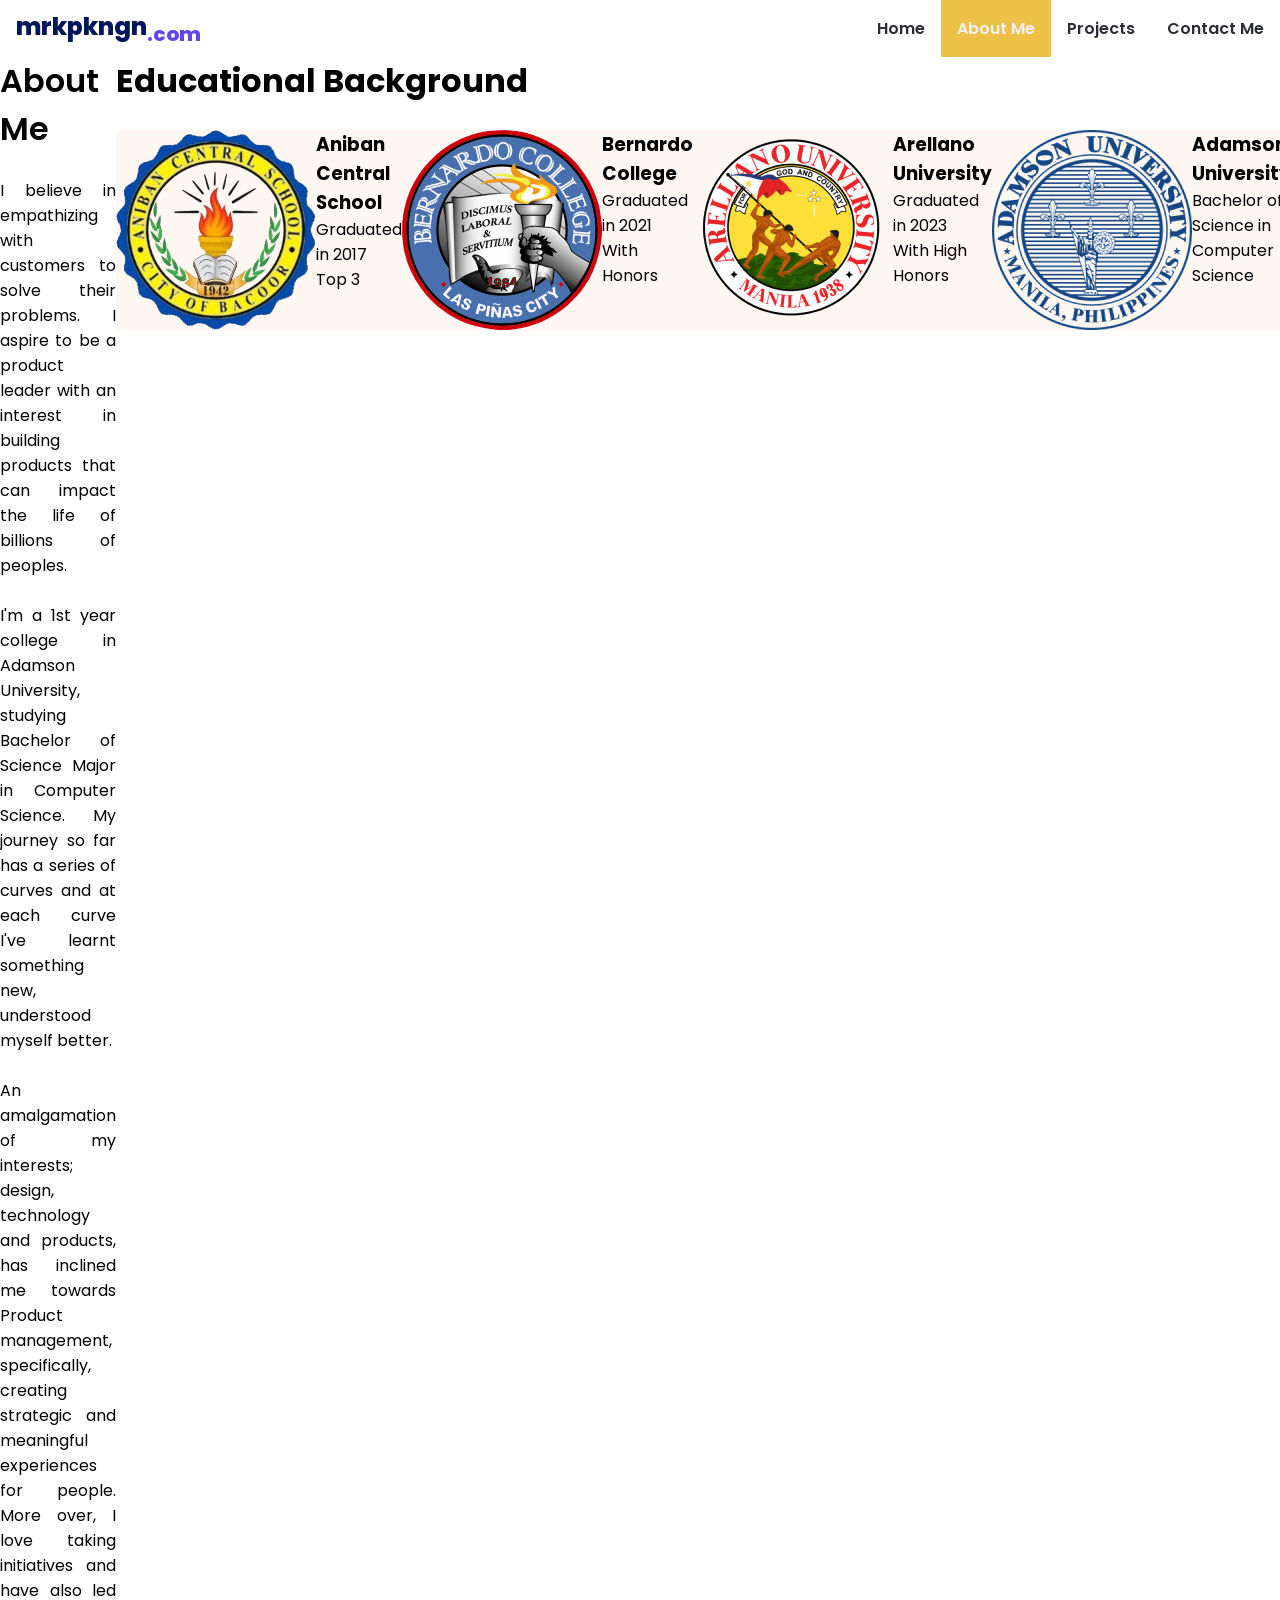
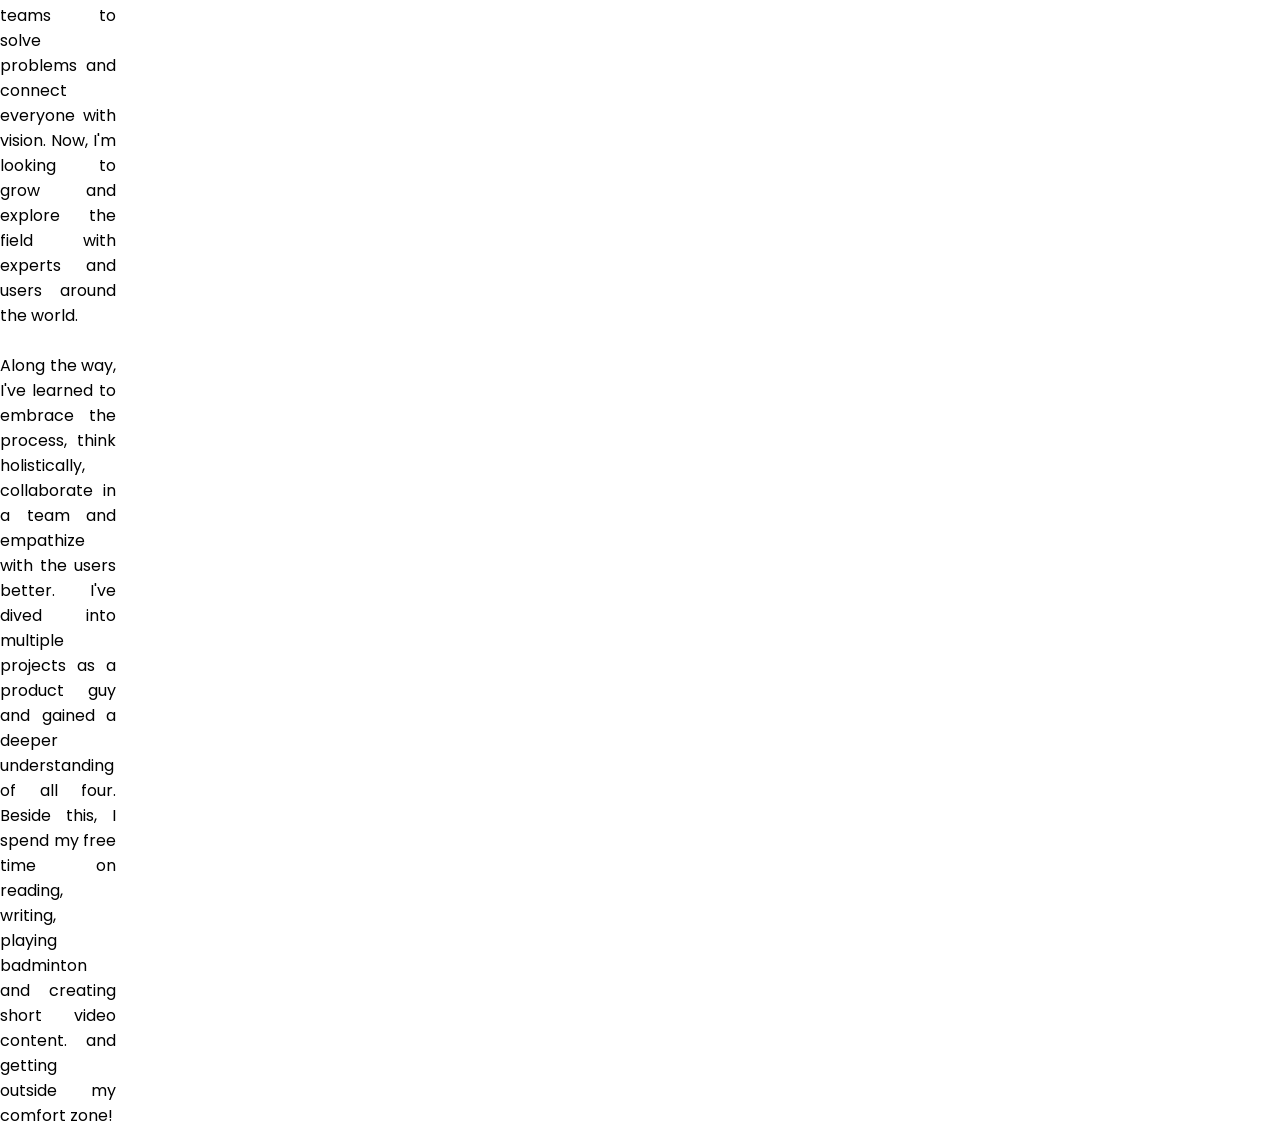
==== aboutme.html @ 1aa1a883 "Add files via upload" ====
<!DOCTYPE html>
<html lang="en">
<head>
    <meta charset="UTF-8">
    <meta name="viewport" content="width=device-width, initial-scale=1.0">
    <link rel="stylesheet" href="./css/aboutme.css">
    <link rel="preconnect" href="https://fonts.googleapis.com">
    <link rel="preconnect" href="https://fonts.gstatic.com" crossorigin>
    <link rel="preconnect" href="https://fonts.googleapis.com">
    <link rel="preconnect" href="https://fonts.gstatic.com" crossorigin>
    <link href="https://fonts.googleapis.com/css2?family=Poppins:wght@300;400;600;700&family=Work+Sans:wght@600&display=swap" rel="stylesheet">
    <link rel="stylesheet" href="https://cdnjs.cloudflare.com/ajax/libs/font-awesome/4.7.0/css/font-awesome.min.css">
    <link rel="stylesheet" href="./css/header.css">
    <script src="./js/header.js" defer></script>
    <title>Document</title>
</head>
<body>
    <nav class="navbar">
        <div class="brand-title">mrkpkngn<sub>.com</sub></div>
        <a href="#" class="toggle-button">
            <i class="fa fa-bars"></i>
        </a>
        <div class="navbar-links">
          <ul>
            <li><a href="./index.html">Home</a></li>
            <li class="active"><a href="./aboutme.html" class="active">About Me</a></li>
            <li><a href="#Projects">Projects</a></li>
            <li><a href="#ContactMe">Contact Me</a></li>
          </ul>
        </div>
    </nav>
      <div class="container">
        <div class="about">
            <h1>About Me</h1><br>
                <p> 
                    I believe in empathizing with customers to solve their problems. I aspire to be a product leader with an interest in building products that can impact the life of billions of peoples.<br><br>
                    I'm a 1st year college in Adamson University, studying Bachelor of Science Major in Computer Science. My journey so far has a series of curves and at each curve I've learnt something new, understood myself better.<br><br>
                    An amalgamation of my interests; design, technology and products, has inclined me towards Product management, specifically, creating strategic and meaningful experiences for people. More over, I love taking initiatives and have also led teams to solve problems and connect everyone with vision. Now, I'm looking to grow and explore the field with experts and users around the world.<br><br>
                    Along the way, I've learned to embrace the process, think holistically, collaborate in a team and empathize with the users better. I've dived into multiple projects as a product guy and gained a deeper understanding of all four. Beside this, I spend my free time on reading, writing, playing badminton  and creating short video content. and getting outside my comfort zone!
                    </p>
        </div>
        <div class="education">
            <h1>Educational Background</h1><br>
            <div class="education__container">
            <div class="school__container">
                <img src="./assets/aniban.png">
                <div class="education__text">
                    <h3>Aniban Central School</h3>
                    <p>Graduated in 2017<br>Top 3</p>
                </div>
            </div>
            <div class="school__container">
                <img src="./assets/bernardo.png">
                <div class="education__text">
                    <h3>Bernardo College</h3>
                    <p>Graduated in 2021 <br> With Honors</p>
                </div>
            </div>
            <div class="school__container">
                <img src="./assets/arellano.png">
                <div class="education__text">
                    <h3>Arellano University</h3>
                    <p>Graduated in 2023 <br> With High Honors</p>
                </div>
            </div>
            <div class="school__container">
                <img src="./assets/adamson.png">
                <div class="education__text">
                    <h3>Adamson University</h3>
                    <p>Bachelor of Science in Computer Science</p>
                </div>
            </div>
            </div>
        </div>
      </div>
</body>
</html>
---- css/aboutme.css ----
*{
    margin: 0;
    padding: 0;
    text-decoration: none;
    list-style: none;
    box-sizing: border-box;
    font-family: Poppins;
}

body{
    display: flex;
    flex-direction: column;
}

.container{
    display: flex;
}

.about{
    flex: 1;
}

.about p{
    text-align: justify;
}

.about h1{
    font-weight: 600;
}

.education__container{
    display: flex;
}

.school__container{
    flex: 1;
    display: flex;
    background-color: #FFF8F2;
    align-content: center;
}

.school__text{
    align-self: center;
}


@media (max-width: 768px) {
    .container{
        width: 100%;
        height: 100vh;
        flex-direction: column;
    }

    .about{
        flex: 1;
        margin: 10vw;
    }

    .education{
        flex: 1;
        margin: 0 10vw;
    }

    .education__container{
        flex-direction: column;
        gap: 3vw;
    }

    .school__container{
        border-radius: 3vw;
        gap: 5vw;
        padding: 2vw;
    }

    .school__container img{
        width: 15vw;
    }
    
    .school__container h3{
        font-size: 4vw;
    }

    .school__container p{
        font-size: 3vw;
    }
}
---- css/header.css ----
.navbar {
    flex: 1;
    display: flex;
    position: relative;
    justify-content: space-between;
    align-items: center;
}

.brand-title {
    font-size: 1.5rem;
    margin: .5rem;
    margin-left: 1rem;
    font-weight: 800;
    color: #001858;
}

.brand-title sub{
    color: #6246EA;
}

.navbar-links {
    height: 100%;
}

.navbar-links ul {
    display: flex;
    margin: 0;
    padding: 0;
}

.navbar-links li {
    list-style: none;
}

.navbar-links li a {
    display: block;
    text-decoration: none;
    color: #2B2C34;
    padding: 1rem;
    font-weight: 600;
}

.navbar-links li.active{
    background-color: #edc048;
    color: #F3F2FF;
}

.navbar-links a.active{
    background-color: #edc048;
    color: #F3F2FF;
}

.navbar-links li:hover {
    background-color: rgb(255,242,197);
    transition: 0.3s;
}

.toggle-button {
    position: absolute;
    top: .75rem;
    right: 1rem;
    display: none;
    flex-direction: column;
    justify-content: space-between;
    font-size: 2rem;
    color: #2B2C34;
}

.toggle-button .bar {
    height: 3px;
    width: 100%;
    background-color: #2B2C34;
    border-radius: 10px;
}

@media (max-width: 768px) {
    .navbar {
        flex-direction: column;
        align-items: flex-start;
    }

    .toggle-button {
        display: flex;
    }

    .navbar-links {
        display: none;
        width: 100%;
    }

    .navbar-links ul {
        width: 100%;
        flex-direction: column;
    }

    .navbar-links ul li {
        text-align: center;
    }

    .navbar-links ul li a {
        padding: .5rem 1rem;
    }

    .navbar-links.active {
        display: flex;
    }
}
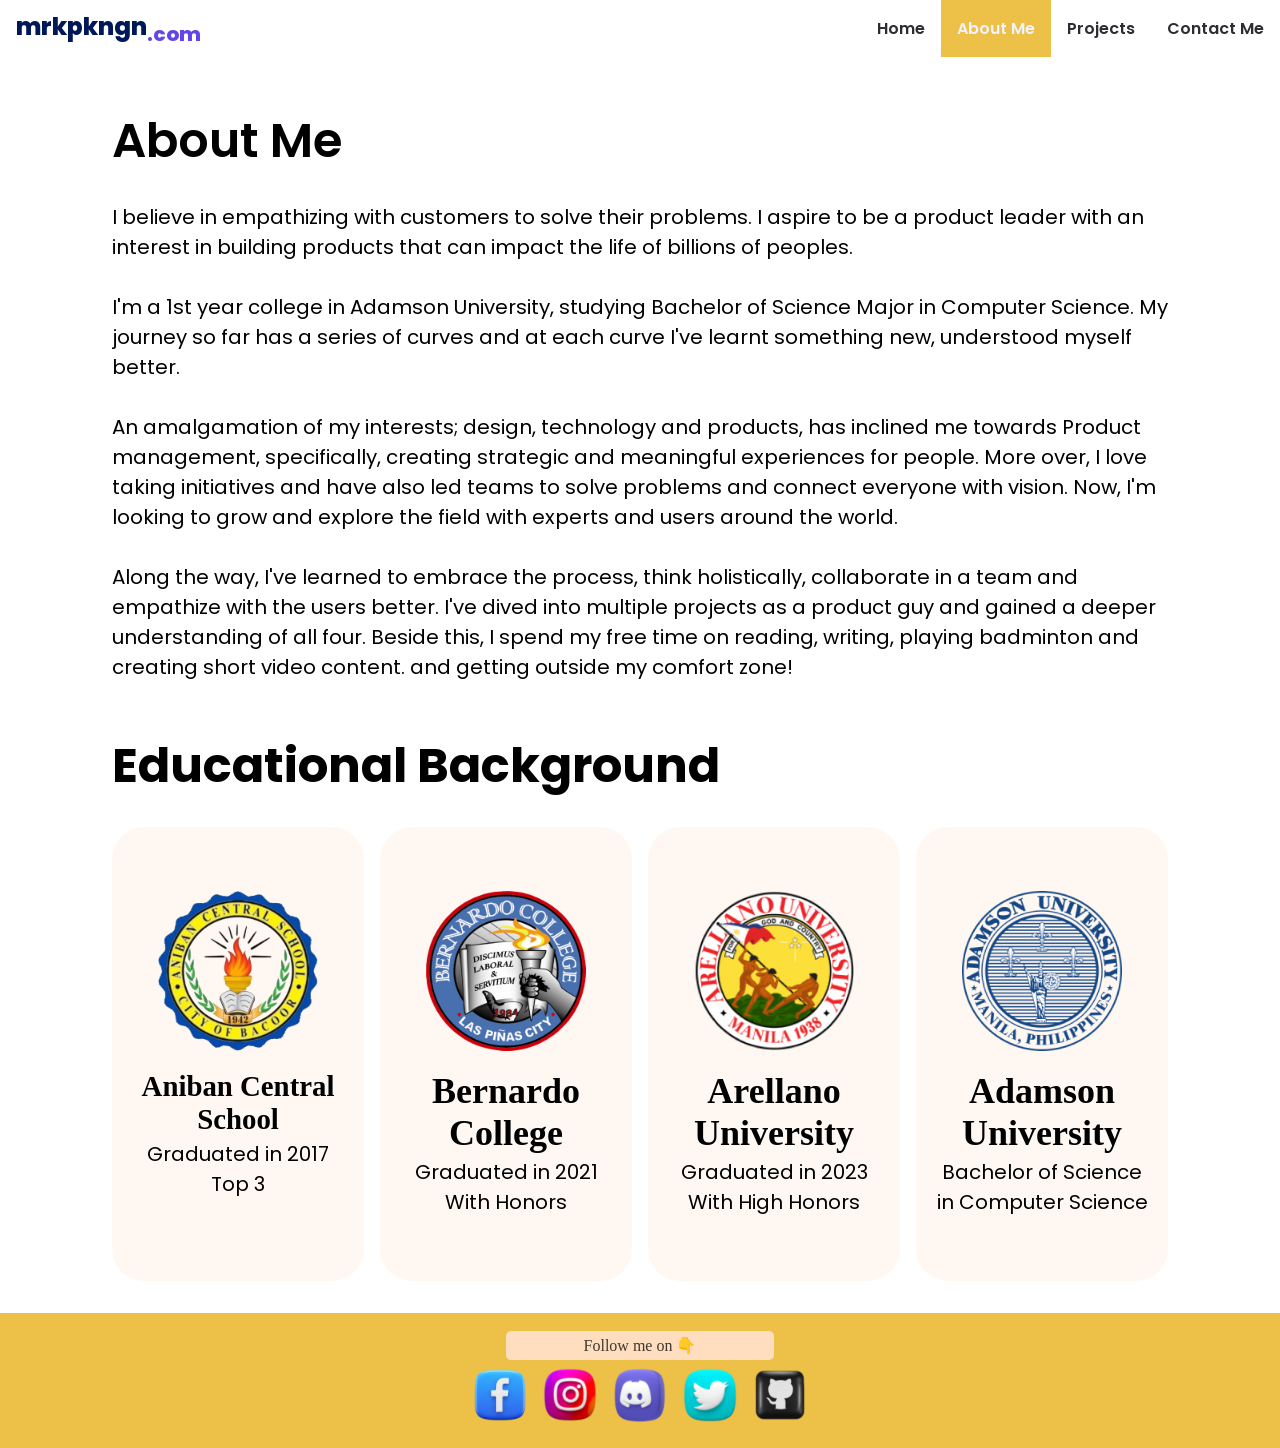
==== commit 9a07de23: "Add files via upload" ====
--- a/aboutme.html
+++ b/aboutme.html
@@ -11,6 +11,7 @@
     <link href="https://fonts.googleapis.com/css2?family=Poppins:wght@300;400;600;700&family=Work+Sans:wght@600&display=swap" rel="stylesheet">
     <link rel="stylesheet" href="https://cdnjs.cloudflare.com/ajax/libs/font-awesome/4.7.0/css/font-awesome.min.css">
     <link rel="stylesheet" href="./css/header.css">
+    <link rel="stylesheet" href="./css/footer.css">
     <script src="./js/header.js" defer></script>
     <title>Document</title>
 </head>
@@ -45,7 +46,7 @@
             <div class="school__container">
                 <img src="./assets/aniban.png">
                 <div class="education__text">
-                    <h3>Aniban Central School</h3>
+                    <h3 id="acs">Aniban Central School</h3>
                     <p>Graduated in 2017<br>Top 3</p>
                 </div>
             </div>
@@ -57,7 +58,7 @@
                 </div>
             </div>
             <div class="school__container">
-                <img src="./assets/arellano.png">
+                <img src="./assets/arellano.png" id="au">
                 <div class="education__text">
                     <h3>Arellano University</h3>
                     <p>Graduated in 2023 <br> With High Honors</p>
@@ -73,5 +74,19 @@
             </div>
         </div>
       </div>
+      <footer class="footer">
+        <div class="footer__container">
+            <div class="footer_label">
+               Follow me on  👇
+            </div>
+            <div class="footer_links">
+                <a href="https://www.facebook.com/mrkpkngn00/"><img src="assets/facebook.png" class="facebook"></a>
+                <a href="https://www.instagram.com/mrkpkngn00/"><img src="assets/instagram.png" class="instagram"></a>
+                <a href="https://discordapp.com/users/506967247047360552"><img src="assets/discord.png" class="discord"></a>
+                <a href="https://twitter.com/mrkpkngn"><img src="assets/twitter.png" class="twitter"></a>
+                <a href="https://github.com/mrkpkngn"><img src="assets/github.png" class="github"></a>
+            </div>
+        </div>
+    </footer>
 </body>
 </html>
--- a/css/aboutme.css
+++ b/css/aboutme.css
@@ -14,18 +14,20 @@
 
 .container{
     display: flex;
+    flex-direction: column;
+    padding-bottom: 2rem;
 }
 
 .about{
     flex: 1;
 }
 
-.about p{
-    text-align: justify;
-}
-
 .about h1{
     font-weight: 600;
+}
+
+.education{
+    flex: 1;
 }
 
 .education__container{
@@ -39,6 +41,11 @@
     align-content: center;
 }
 
+.school__container h3{
+    font-family: 'Work Sans';
+    font-weight: 600;
+}
+
 .school__text{
     align-self: center;
 }
@@ -47,17 +54,13 @@
 @media (max-width: 768px) {
     .container{
         width: 100%;
-        height: 100vh;
-        flex-direction: column;
-    }
-
-    .about{
-        flex: 1;
+    }
+
+    .about{
         margin: 10vw;
     }
 
     .education{
-        flex: 1;
         margin: 0 10vw;
     }
 
@@ -74,6 +77,7 @@
 
     .school__container img{
         width: 15vw;
+        margin-left: 5.5vw;
     }
     
     .school__container h3{
@@ -84,3 +88,363 @@
         font-size: 3vw;
     }
 }
+
+@media (min-width: 769px) {
+    .container{
+        max-width: 769px;
+        align-self: center;
+    }
+    
+    .about{
+        flex: 1;
+        margin: 4rem;
+    }
+
+    .education{
+        margin: 0 4rem;
+    }
+
+    .education__container{
+        flex-direction: row;
+        gap: 1rem;
+    }
+
+    .school__container{
+        border-radius: 2rem;
+        gap: 1rem;
+        padding: 2rem 1rem;
+        flex-direction: column;
+    }
+
+    .school__container img{
+        width: 6rem;
+        height: 6rem;
+        align-self: center;
+    }
+
+    .school__container h3{
+        font-size: 1rem;
+        text-align: center;
+        margin: 0.2rem;
+    }
+
+    .school__container h3#acs{
+        font-size: 0.9rem;
+        text-align: center;
+    }
+
+    .school__container p{
+        font-size: 0.75rem;
+        text-align: center;
+    }
+}
+
+@media (min-width: 1024px) {
+    .container{
+        max-width: 1024px;
+        align-self: center;
+    }
+    
+    .about{
+        flex: 1;
+        margin: 5rem;
+    }
+
+    .about p{
+        font-size: 1.25rem;
+    }
+
+    .about h1{
+        font-size: 3rem;
+    }
+
+    .education{
+        margin: 0 5rem;
+    }
+
+    .education h1{
+        font-size: 3rem;
+    }
+
+    .education__container{
+        flex-direction: row;
+        gap: 1rem;
+    }
+
+    .school__container{
+        border-radius: 2rem;
+        gap: 1rem;
+        padding: 3rem 1rem;
+        flex-direction: column;
+    }
+
+    .school__container img{
+        width: 8.5rem;
+        height: 8.5rem;
+        align-self: center;
+    }
+
+    .school__container h3{
+        font-size: 1.5rem;
+        text-align: center;
+        margin: 0.2rem;
+    }
+
+    .school__container h3#acs{
+        font-size: 1.4rem;
+        text-align: center;
+    }
+
+    .school__container p{
+        font-size: 1rem;
+        text-align: center;
+    }
+}
+
+@media (min-width: 1280px) {
+    .container{
+        max-width: 1280px;
+        align-self: center;
+    }
+    
+    .about{
+        flex: 1;
+        margin: 3rem 7rem;
+    }
+
+    .about p{
+        font-size: 1.25rem;
+    }
+
+    .about h1{
+        font-size: 3rem;
+    }
+
+    .education{
+        margin: 0 7rem;
+    }
+
+    .education h1{
+        font-size: 3rem;
+    }
+
+    .education__container{
+        flex-direction: row;
+        gap: 1rem;
+    }
+
+    .school__container{
+        border-radius: 2rem;
+        gap: 1rem;
+        padding: 4rem 1rem;
+        flex-direction: column;
+    }
+
+    .school__container img{
+        width: 10rem;
+        height: 10rem;
+        align-self: center;
+    }
+
+    .school__container h3{
+        font-size: 2.25rem;
+        text-align: center;
+        margin: 0.2rem;
+    }
+
+    .school__container h3#acs{
+        font-size: 1.8rem;
+        text-align: center;
+    }
+
+    .school__container p{
+        font-size: 1.25rem;
+        text-align: center;
+    }
+}
+
+@media (min-width: 1600px) {
+    .container{
+        max-width: 1600px;
+        align-self: center;
+    }
+    
+    .about{
+        flex: 1;
+        margin: 7rem 10rem;
+    }
+
+    .about p{
+        font-size: 1.75rem;
+    }
+
+    .about h1{
+        font-size: 4rem;
+    }
+
+    .education{
+        margin: 0 10rem;
+    }
+
+    .education h1{
+        font-size: 4rem;
+    }
+
+    .education__container{
+        flex-direction: row;
+        gap: 1rem;
+    }
+
+    .school__container{
+        border-radius: 2rem;
+        gap: 1rem;
+        padding: 5rem 1rem;
+        flex-direction: column;
+    }
+
+    .school__container img{
+        width: 12rem;
+        height: 12rem;
+        align-self: center;
+    }
+
+    .school__container h3{
+        font-size: 2.75rem;
+        text-align: center;
+        margin: 0.2rem;
+    }
+
+    .school__container h3#acs{
+        font-size: 2.3rem;
+        text-align: center;
+    }
+
+    .school__container p{
+        font-size: 1.5rem;
+        text-align: center;
+    }
+}
+
+@media (min-width: 1920px) {
+    .container{
+        max-width: 1600px;
+        align-self: center;
+    }
+    
+    .about{
+        flex: 1;
+        margin: 3rem;
+    }
+
+    .about p{
+        font-size: 1.75rem;
+    }
+
+    .about h1{
+        font-size: 4rem;
+    }
+
+    .education{
+        margin: 0 3rem;
+    }
+
+    .education h1{
+        font-size: 4rem;
+    }
+
+    .education__container{
+        flex-direction: row;
+        gap: 1rem;
+    }
+
+    .school__container{
+        border-radius: 2rem;
+        gap: 1rem;
+        padding: 7rem 1rem;
+        flex-direction: column;
+    }
+
+    .school__container img{
+        width: 12rem;
+        height: 12rem;
+        align-self: center;
+    }
+
+    .school__container h3{
+        font-size: 2.75rem;
+        text-align: center;
+        margin: 0.2rem;
+    }
+
+    .school__container h3#acs{
+        font-size: 2.5rem;
+        text-align: center;
+    }
+
+    .school__container p{
+        font-size: 1.5rem;
+        text-align: center;
+    }
+}
+
+@media (min-width: 2560px) {
+    .container{
+        max-width: 2560px;
+        align-self: center;
+    }
+    
+    .about{
+        flex: 1;
+        margin: 7rem 15rem;
+    }
+
+    .about p{
+        font-size: 2rem;
+    }
+
+    .about h1{
+        font-size: 5rem;
+    }
+
+    .education{
+        margin: 0 15rem;
+    }
+
+    .education h1{
+        font-size: 5rem;
+    }
+
+    .education__container{
+        flex-direction: row;
+        gap: 1rem;
+    }
+
+    .school__container{
+        border-radius: 2rem;
+        gap: 1rem;
+        padding: 7rem 1rem;
+        flex-direction: column;
+    }
+
+    .school__container img{
+        width: 20rem;
+        height: 20rem;
+        align-self: center;
+    }
+
+    .school__container h3{
+        font-size: 4rem;
+        text-align: center;
+        margin: 0.2rem;
+    }
+
+    .school__container h3#acs{
+        font-size: 3.5rem;
+        text-align: center;
+    }
+
+    .school__container p{
+        font-size: 2rem;
+        text-align: center;
+    }
+}
--- a/css/footer.css
+++ b/css/footer.css
@@ -0,0 +1,109 @@
+.footer{
+    background-color: #edc048;
+    width: 100%;
+    height: 20vh;
+    display: grid;
+}
+
+.footer__container{
+    flex: 1;
+    display: flex;
+    align-self: center;
+    justify-self: center;
+    flex-direction: column;
+}
+
+.footer_label{
+    font-family: Work Sans;
+    color: #403930;
+    background-color: #FFDDBF;
+    justify-self: center;
+    align-self: center;
+    text-align: center;
+}
+.footer_links{
+    display: flex;
+    justify-self: center;
+}
+.footer_links a{
+    flex: 1;
+    display: flex;
+    justify-content: center;
+}
+
+@media (max-width: 768px) {
+    .footer{
+        height: 15vh;
+    }
+    .footer__container{
+        width: 100%;
+        height: 98px;
+    }
+    .footer_label{
+        font-size: 1rem;
+        width: 175px;
+        padding: 5px;
+        border-radius: 5px;
+        margin-bottom: 10px;
+    }
+    .footer_links{
+        width: 300px;
+        margin-left: auto;
+        margin-right: auto;
+    }
+    .footer_links a img{
+        height: 6vh;
+        width:6vh;
+    }
+}
+
+@media (min-width: 769px) {
+    .footer{
+        height: 15vh;
+    }
+    .footer__container{
+        max-width: 769px;
+        height: 11vh;
+    }
+    .footer_label{
+        font-size: 1rem;
+        width: 80%;
+        padding: 5px;
+        border-radius: 5px;
+        margin-bottom: 0.5rem;
+    }
+    .footer_links{
+        width: 70%;
+        gap: 1rem;
+    }
+    .footer_links a img{
+        height: 6vh;
+        width:6vh;
+    }
+}
+
+@media only screen and (min-device-width : 768px) and (max-device-width : 1024px) and (orientation : portrait){
+    .footer{
+        height: 15vh;
+    }
+    .footer__container{
+        width: 100%;
+        height: 98px;
+    }
+    .footer_label{
+        font-size: 1rem;
+        width: 175px;
+        padding: 5px;
+        border-radius: 5px;
+        margin-bottom: 10px;
+    }
+    .footer_links{
+        width: 300px;
+        margin-left: auto;
+        margin-right: auto;
+    }
+    .footer_links a img{
+        height: 6vh;
+        width:6vh;
+    }
+}
